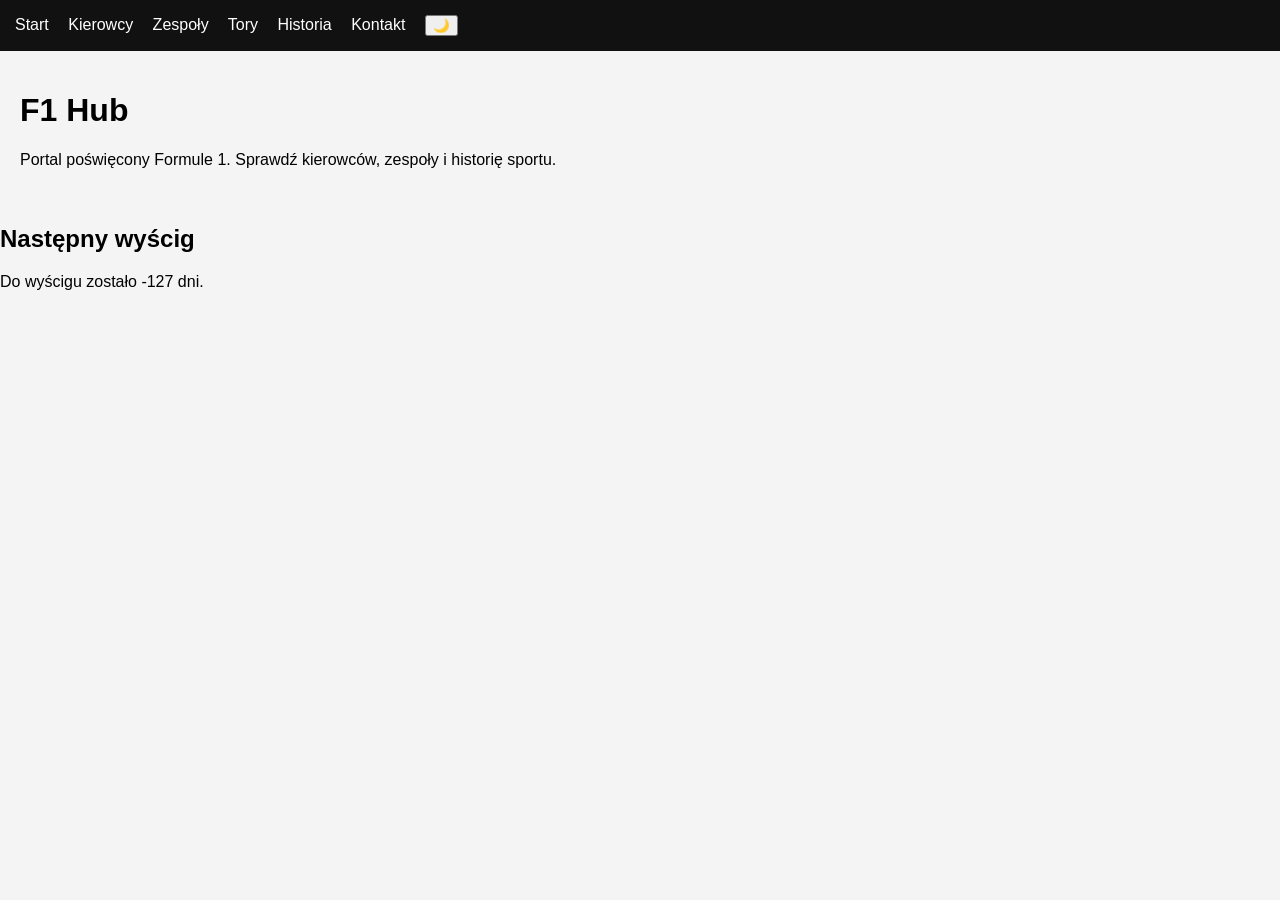
==== F1-Hub/index.html @ 5d3ff82e "Add files via upload" ====
<!DOCTYPE html>
<html lang="pl">
<head>
<meta charset="UTF-8">
<meta name="viewport" content="width=device-width, initial-scale=1.0">
<title>F1 Hub</title>
<link rel="stylesheet" href="css/style.css">
</head>
<body>
<nav>
<a href="index.html">Start</a>
<a href="kierowcy.html">Kierowcy</a>
<a href="zespoly.html">Zespoły</a>
<a href="tory.html">Tory</a>
<a href="historia.html">Historia</a>
<a href="kontakt.html">Kontakt</a>
<button id="themeBtn">🌙</button>
</nav>
<main>
<h1>F1 Hub</h1>
<p>Portal poświęcony Formule 1. Sprawdź kierowców, zespoły i historię sportu.</p>
</main>
<script src="js/main.js"></script>
</body>
</html>
<section><h2>Następny wyścig</h2><p id="countdown"></p></section>
<script src="js/countdown.js"></script>
---- F1-Hub/css/style.css ----
body{font-family:Arial,sans-serif;margin:0;background:#f4f4f4}
nav{background:#111;padding:15px}
nav a,nav button{color:white;margin-right:15px;text-decoration:none}
main{padding:20px}
.dark{background:#222;color:#fff}
table{border-collapse:collapse;width:100%}
td,th{border:1px solid #ccc;padding:8px}
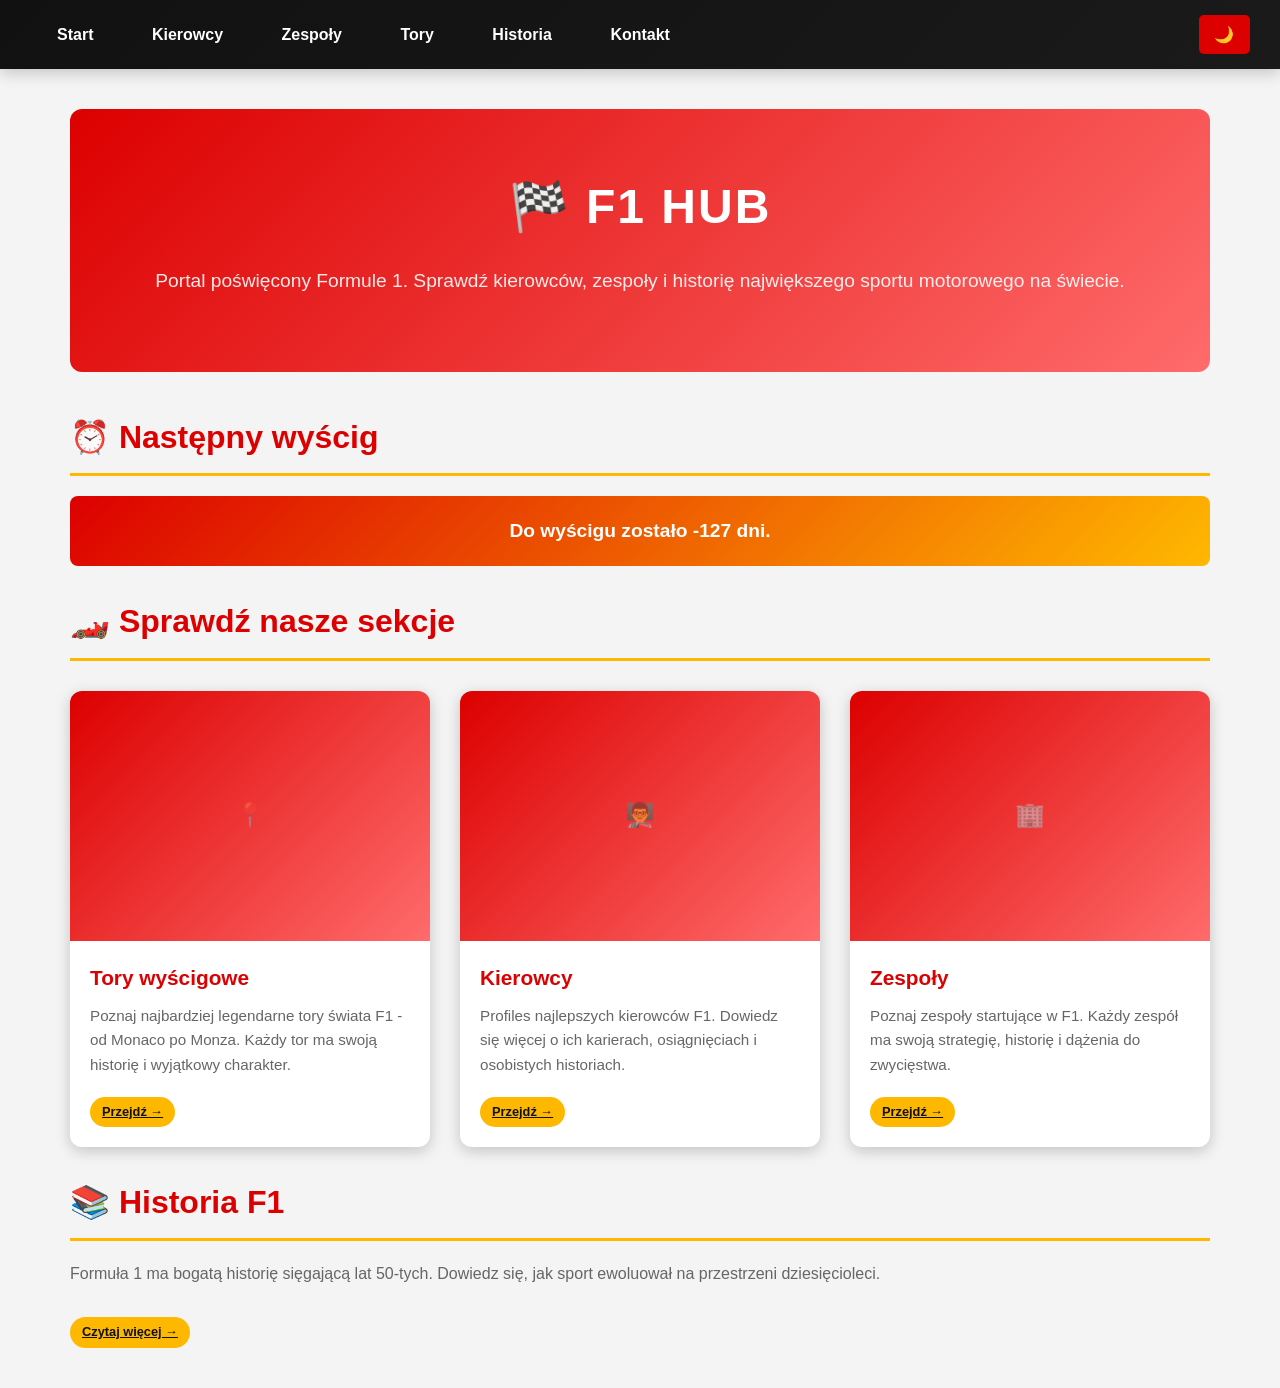
==== commit 9ce4fca6: "🏠 Zaktualizowana strona główna index.html z sekcjami na obrazki" ====
--- a/F1-Hub/index.html
+++ b/F1-Hub/index.html
@@ -1,27 +1,81 @@
 <!DOCTYPE html>
 <html lang="pl">
 <head>
-<meta charset="UTF-8">
-<meta name="viewport" content="width=device-width, initial-scale=1.0">
-<title>F1 Hub</title>
-<link rel="stylesheet" href="css/style.css">
+  <meta charset="UTF-8">
+  <meta name="viewport" content="width=device-width, initial-scale=1.0">
+  <title>F1 Hub</title>
+  <link rel="stylesheet" href="css/style.css">
 </head>
 <body>
-<nav>
-<a href="index.html">Start</a>
-<a href="kierowcy.html">Kierowcy</a>
-<a href="zespoly.html">Zespoły</a>
-<a href="tory.html">Tory</a>
-<a href="historia.html">Historia</a>
-<a href="kontakt.html">Kontakt</a>
-<button id="themeBtn">🌙</button>
-</nav>
-<main>
-<h1>F1 Hub</h1>
-<p>Portal poświęcony Formule 1. Sprawdź kierowców, zespoły i historię sportu.</p>
-</main>
-<script src="js/main.js"></script>
+  <nav>
+    <div>
+      <a href="index.html">Start</a>
+      <a href="kierowcy.html">Kierowcy</a>
+      <a href="zespoly.html">Zespoły</a>
+      <a href="tory.html">Tory</a>
+      <a href="historia.html">Historia</a>
+      <a href="kontakt.html">Kontakt</a>
+    </div>
+    <button id="themeBtn">🌙</button>
+  </nav>
+
+  <main>
+    <section class="hero">
+      <h1>🏁 F1 Hub</h1>
+      <p>Portal poświęcony Formule 1. Sprawdź kierowców, zespoły i historię największego sportu motorowego na świecie.</p>
+    </section>
+
+    <section>
+      <h2>⏰ Następny wyścig</h2>
+      <p id="countdown">Ładowanie...</p>
+    </section>
+
+    <section>
+      <h2>🏎️ Sprawdź nasze sekcje</h2>
+      <div class="container-grid">
+        <div class="card">
+          <div class="card-image">
+            <div class="image-placeholder">📍</div>
+          </div>
+          <div class="card-content">
+            <h3>Tory wyścigowe</h3>
+            <p>Poznaj najbardziej legendarne tory świata F1 - od Monaco po Monza. Każdy tor ma swoją historię i wyjątkowy charakter.</p>
+            <a href="tory.html" class="card-tag">Przejdź →</a>
+          </div>
+        </div>
+
+        <div class="card">
+          <div class="card-image">
+            <div class="image-placeholder">👨‍🏫</div>
+          </div>
+          <div class="card-content">
+            <h3>Kierowcy</h3>
+            <p>Profiles najlepszych kierowców F1. Dowiedz się więcej o ich karierach, osiągnięciach i osobistych historiach.</p>
+            <a href="kierowcy.html" class="card-tag">Przejdź →</a>
+          </div>
+        </div>
+
+        <div class="card">
+          <div class="card-image">
+            <div class="image-placeholder">🏢</div>
+          </div>
+          <div class="card-content">
+            <h3>Zespoły</h3>
+            <p>Poznaj zespoły startujące w F1. Każdy zespół ma swoją strategię, historię i dążenia do zwycięstwa.</p>
+            <a href="zespoly.html" class="card-tag">Przejdź →</a>
+          </div>
+        </div>
+      </div>
+    </section>
+
+    <section>
+      <h2>📚 Historia F1</h2>
+      <p>Formuła 1 ma bogatą historię sięgającą lat 50-tych. Dowiedz się, jak sport ewoluował na przestrzeni dziesięcioleci.</p>
+      <a href="historia.html" class="card-tag" style="display: inline-block; margin-top: 15px;">Czytaj więcej →</a>
+    </section>
+  </main>
+
+  <script src="js/main.js"></script>
+  <script src="js/countdown.js"></script>
 </body>
 </html>
-<section><h2>Następny wyścig</h2><p id="countdown"></p></section>
-<script src="js/countdown.js"></script>
--- a/F1-Hub/css/style.css
+++ b/F1-Hub/css/style.css
@@ -1,8 +1,642 @@
-
-body{font-family:Arial,sans-serif;margin:0;background:#f4f4f4}
-nav{background:#111;padding:15px}
-nav a,nav button{color:white;margin-right:15px;text-decoration:none}
-main{padding:20px}
-.dark{background:#222;color:#fff}
-table{border-collapse:collapse;width:100%}
-td,th{border:1px solid #ccc;padding:8px}
+/* ============================================
+   ZMIENNE I KOLORY
+   ============================================ */
+:root {
+  --primary: #dc0000;
+  --dark: #111111;
+  --light: #f4f4f4;
+  --text-dark: #333333;
+  --text-light: #ffffff;
+  --accent: #ffb800;
+  --shadow: 0 4px 15px rgba(0, 0, 0, 0.2);
+  --shadow-hover: 0 8px 25px rgba(220, 0, 0, 0.3);
+}
+
+/* ============================================
+   RESET I PODSTAWOWE STYLE
+   ============================================ */
+* {
+  margin: 0;
+  padding: 0;
+  box-sizing: border-box;
+}
+
+body {
+  font-family: 'Arial', sans-serif;
+  background-color: var(--light);
+  color: var(--text-dark);
+  line-height: 1.6;
+  transition: background-color 0.3s ease, color 0.3s ease;
+}
+
+body.dark {
+  background-color: var(--dark);
+  color: var(--text-light);
+}
+
+/* ============================================
+   NAWIGACJA
+   ============================================ */
+nav {
+  background: linear-gradient(135deg, var(--dark) 0%, #1a1a1a 100%);
+  padding: 15px 30px;
+  display: flex;
+  justify-content: space-between;
+  align-items: center;
+  flex-wrap: wrap;
+  box-shadow: var(--shadow);
+  position: sticky;
+  top: 0;
+  z-index: 1000;
+}
+
+nav a {
+  color: var(--text-light);
+  text-decoration: none;
+  margin: 0 15px;
+  font-weight: bold;
+  padding: 8px 12px;
+  border-radius: 5px;
+  transition: all 0.3s ease;
+  position: relative;
+}
+
+nav a::after {
+  content: '';
+  position: absolute;
+  bottom: 0;
+  left: 0;
+  width: 0;
+  height: 2px;
+  background-color: var(--primary);
+  transition: width 0.3s ease;
+}
+
+nav a:hover {
+  color: var(--accent);
+  transform: translateY(-3px);
+}
+
+nav a:hover::after {
+  width: 100%;
+}
+
+nav button {
+  background: var(--primary);
+  color: var(--text-light);
+  border: none;
+  padding: 10px 15px;
+  border-radius: 5px;
+  font-size: 16px;
+  cursor: pointer;
+  transition: all 0.3s ease;
+}
+
+nav button:hover {
+  background: var(--accent);
+  transform: rotate(20deg);
+}
+
+/* ============================================
+   RESPONSIVE NAV
+   ============================================ */
+@media (max-width: 768px) {
+  nav {
+    flex-direction: column;
+    gap: 10px;
+  }
+
+  nav a {
+    margin: 5px 10px;
+  }
+}
+
+/* ============================================
+   GŁÓWNY LAYOUT
+   ============================================ */
+main {
+  padding: 40px 30px;
+  max-width: 1200px;
+  margin: 0 auto;
+  animation: fadeIn 0.6s ease-in;
+}
+
+@keyframes fadeIn {
+  from {
+    opacity: 0;
+    transform: translateY(20px);
+  }
+  to {
+    opacity: 1;
+    transform: translateY(0);
+  }
+}
+
+h1 {
+  font-size: 2.5rem;
+  color: var(--primary);
+  margin-bottom: 10px;
+  text-transform: uppercase;
+  letter-spacing: 2px;
+  animation: slideInDown 0.6s ease-out;
+}
+
+h2 {
+  font-size: 2rem;
+  color: var(--primary);
+  margin: 30px 0 20px 0;
+  border-bottom: 3px solid var(--accent);
+  padding-bottom: 10px;
+  animation: slideInLeft 0.6s ease-out;
+}
+
+h3 {
+  font-size: 1.3rem;
+  color: var(--text-dark);
+  margin: 15px 0;
+}
+
+body.dark h3 {
+  color: var(--accent);
+}
+
+p {
+  font-size: 1rem;
+  margin-bottom: 15px;
+  color: #666;
+}
+
+body.dark p {
+  color: #ccc;
+}
+
+/* ============================================
+   ANIMACJE
+   ============================================ */
+@keyframes slideInDown {
+  from {
+    opacity: 0;
+    transform: translateY(-30px);
+  }
+  to {
+    opacity: 1;
+    transform: translateY(0);
+  }
+}
+
+@keyframes slideInLeft {
+  from {
+    opacity: 0;
+    transform: translateX(-30px);
+  }
+  to {
+    opacity: 1;
+    transform: translateX(0);
+  }
+}
+
+@keyframes slideInRight {
+  from {
+    opacity: 0;
+    transform: translateX(30px);
+  }
+  to {
+    opacity: 1;
+    transform: translateX(0);
+  }
+}
+
+@keyframes pulse {
+  0%, 100% {
+    transform: scale(1);
+  }
+  50% {
+    transform: scale(1.05);
+  }
+}
+
+@keyframes glow {
+  0%, 100% {
+    box-shadow: 0 0 10px rgba(220, 0, 0, 0.3);
+  }
+  50% {
+    box-shadow: 0 0 20px rgba(220, 0, 0, 0.6);
+  }
+}
+
+/* ============================================
+   SEKCJE KART (TORY, KIEROWCY, ZESPOŁY)
+   ============================================ */
+.container-grid {
+  display: grid;
+  grid-template-columns: repeat(auto-fit, minmax(300px, 1fr));
+  gap: 30px;
+  margin-top: 30px;
+}
+
+.card {
+  background: white;
+  border-radius: 12px;
+  overflow: hidden;
+  box-shadow: var(--shadow);
+  transition: all 0.3s ease;
+  cursor: pointer;
+  animation: fadeIn 0.6s ease-out;
+}
+
+body.dark .card {
+  background: #1a1a1a;
+}
+
+.card:hover {
+  transform: translateY(-10px);
+  box-shadow: var(--shadow-hover);
+  animation: pulse 0.5s ease-in-out;
+}
+
+/* ============================================
+   OBRAZKI W KARTACH
+   ============================================ */
+.card-image {
+  width: 100%;
+  height: 250px;
+  background: linear-gradient(135deg, #dc0000 0%, #ff6b6b 100%);
+  display: flex;
+  align-items: center;
+  justify-content: center;
+  font-size: 3rem;
+  color: rgba(255, 255, 255, 0.3);
+  position: relative;
+  overflow: hidden;
+}
+
+.card-image img {
+  width: 100%;
+  height: 100%;
+  object-fit: cover;
+  transition: transform 0.3s ease, filter 0.3s ease;
+}
+
+.card:hover .card-image img {
+  transform: scale(1.1);
+  filter: brightness(1.1);
+}
+
+.card-image-placeholder {
+  font-size: 2rem;
+  font-weight: bold;
+}
+
+/* ============================================
+   ZAWARTOŚĆ KARTY
+   ============================================ */
+.card-content {
+  padding: 20px;
+}
+
+.card-content h3 {
+  margin: 0 0 10px 0;
+  color: var(--primary);
+}
+
+.card-content p {
+  font-size: 0.95rem;
+  margin: 10px 0;
+}
+
+.card-tag {
+  display: inline-block;
+  background-color: var(--accent);
+  color: var(--dark);
+  padding: 5px 12px;
+  border-radius: 20px;
+  font-size: 0.8rem;
+  font-weight: bold;
+  margin-top: 10px;
+  transition: all 0.3s ease;
+}
+
+.card-tag:hover {
+  background-color: var(--primary);
+  color: white;
+  transform: scale(1.1);
+}
+
+/* ============================================
+   TABELE
+   ============================================ */
+table {
+  width: 100%;
+  border-collapse: collapse;
+  margin: 20px 0;
+  box-shadow: var(--shadow);
+  border-radius: 8px;
+  overflow: hidden;
+}
+
+thead {
+  background: linear-gradient(135deg, var(--dark) 0%, #1a1a1a 100%);
+  color: var(--text-light);
+}
+
+th {
+  padding: 15px;
+  text-align: left;
+  font-weight: bold;
+  border: none;
+}
+
+td {
+  padding: 12px 15px;
+  border: 1px solid #ddd;
+  transition: all 0.3s ease;
+}
+
+body.dark td {
+  border-color: #333;
+}
+
+tr:hover {
+  background-color: rgba(220, 0, 0, 0.1);
+}
+
+body.dark tr:hover {
+  background-color: rgba(220, 0, 0, 0.2);
+}
+
+/* ============================================
+   FORMULARZ KONTAKTOWY
+   ============================================ */
+.contact-form {
+  max-width: 600px;
+  margin: 30px auto;
+  background: white;
+  padding: 30px;
+  border-radius: 12px;
+  box-shadow: var(--shadow);
+}
+
+body.dark .contact-form {
+  background: #1a1a1a;
+}
+
+.form-group {
+  margin-bottom: 20px;
+}
+
+label {
+  display: block;
+  margin-bottom: 5px;
+  font-weight: bold;
+  color: var(--text-dark);
+}
+
+body.dark label {
+  color: var(--text-light);
+}
+
+input,
+textarea {
+  width: 100%;
+  padding: 12px;
+  border: 2px solid #ddd;
+  border-radius: 6px;
+  font-family: Arial, sans-serif;
+  font-size: 1rem;
+  transition: all 0.3s ease;
+}
+
+body.dark input,
+body.dark textarea {
+  background: #222;
+  color: var(--text-light);
+  border-color: #444;
+}
+
+input:focus,
+textarea:focus {
+  outline: none;
+  border-color: var(--primary);
+  box-shadow: 0 0 8px rgba(220, 0, 0, 0.3);
+}
+
+button {
+  background: linear-gradient(135deg, var(--primary) 0%, #ff6b6b 100%);
+  color: white;
+  padding: 12px 30px;
+  border: none;
+  border-radius: 6px;
+  font-size: 1rem;
+  font-weight: bold;
+  cursor: pointer;
+  transition: all 0.3s ease;
+  text-transform: uppercase;
+  letter-spacing: 1px;
+}
+
+button:hover {
+  transform: translateY(-3px);
+  box-shadow: 0 8px 15px rgba(220, 0, 0, 0.4);
+}
+
+button:active {
+  transform: translateY(-1px);
+}
+
+/* ============================================
+   LICZNIK ODLICZAJĄCY
+   ============================================ */
+#countdown {
+  font-size: 1.2rem;
+  background: linear-gradient(135deg, var(--primary) 0%, var(--accent) 100%);
+  color: white;
+  padding: 20px;
+  border-radius: 8px;
+  text-align: center;
+  font-weight: bold;
+  animation: glow 2s ease-in-out infinite;
+}
+
+/* ============================================
+   SEKCJA HEROŚSKA
+   ============================================ */
+.hero {
+  background: linear-gradient(135deg, var(--primary) 0%, #ff6b6b 100%);
+  color: white;
+  padding: 60px 30px;
+  text-align: center;
+  border-radius: 12px;
+  margin-bottom: 40px;
+  animation: fadeIn 0.8s ease-out;
+}
+
+.hero h1 {
+  color: white;
+  font-size: 3rem;
+  margin-bottom: 20px;
+}
+
+.hero p {
+  font-size: 1.2rem;
+  color: rgba(255, 255, 255, 0.9);
+}
+
+/* ============================================
+   GALERIA OBRAZKÓW
+   ============================================ */
+.gallery {
+  display: grid;
+  grid-template-columns: repeat(auto-fit, minmax(250px, 1fr));
+  gap: 20px;
+  margin: 30px 0;
+}
+
+.gallery-item {
+  position: relative;
+  overflow: hidden;
+  border-radius: 8px;
+  box-shadow: var(--shadow);
+  transition: all 0.3s ease;
+  cursor: pointer;
+  height: 250px;
+}
+
+.gallery-item:hover {
+  transform: scale(1.05);
+  box-shadow: var(--shadow-hover);
+}
+
+.gallery-item img {
+  width: 100%;
+  height: 100%;
+  object-fit: cover;
+  transition: transform 0.3s ease;
+}
+
+.gallery-item:hover img {
+  transform: scale(1.1);
+}
+
+/* ============================================
+   PLACEHOLDER DLA OBRAZKÓW
+   ============================================ */
+.image-placeholder {
+  width: 100%;
+  height: 100%;
+  display: flex;
+  align-items: center;
+  justify-content: center;
+  font-weight: bold;
+  font-size: 1.5rem;
+  background: linear-gradient(135deg, #dc0000 0%, #ff6b6b 100%);
+  color: rgba(255, 255, 255, 0.5);
+  text-align: center;
+}
+
+/* ============================================
+   RESPONSYWNOŚĆ
+   ============================================ */
+@media (max-width: 768px) {
+  h1 {
+    font-size: 1.8rem;
+  }
+
+  h2 {
+    font-size: 1.5rem;
+  }
+
+  main {
+    padding: 20px 15px;
+  }
+
+  .container-grid {
+    grid-template-columns: 1fr;
+    gap: 20px;
+  }
+
+  .hero {
+    padding: 40px 20px;
+  }
+
+  .hero h1 {
+    font-size: 2rem;
+  }
+
+  table {
+    font-size: 0.9rem;
+  }
+
+  th,
+  td {
+    padding: 10px;
+  }
+
+  .contact-form {
+    padding: 20px;
+  }
+}
+
+@media (max-width: 480px) {
+  h1 {
+    font-size: 1.5rem;
+  }
+
+  h2 {
+    font-size: 1.2rem;
+  }
+
+  nav a {
+    margin: 5px 8px;
+    font-size: 0.9rem;
+  }
+
+  .card-image {
+    height: 200px;
+  }
+
+  .hero h1 {
+    font-size: 1.5rem;
+  }
+
+  .hero p {
+    font-size: 1rem;
+  }
+}
+
+/* ============================================
+   TRYB CIEMNY - DODATKOWE STYLE
+   ============================================ */
+.dark {
+  background: #222;
+  color: #fff;
+}
+
+/* ============================================
+   TOOLTIP / ETYKIETA NA HOVER
+   ============================================ */
+.tooltip {
+  position: relative;
+  display: inline-block;
+}
+
+.tooltip .tooltiptext {
+  visibility: hidden;
+  background-color: var(--primary);
+  color: white;
+  text-align: center;
+  border-radius: 6px;
+  padding: 8px 12px;
+  position: absolute;
+  z-index: 1;
+  bottom: 125%;
+  left: 50%;
+  margin-left: -60px;
+  opacity: 0;
+  transition: opacity 0.3s;
+  white-space: nowrap;
+}
+
+.tooltip:hover .tooltiptext {
+  visibility: visible;
+  opacity: 1;
+}
